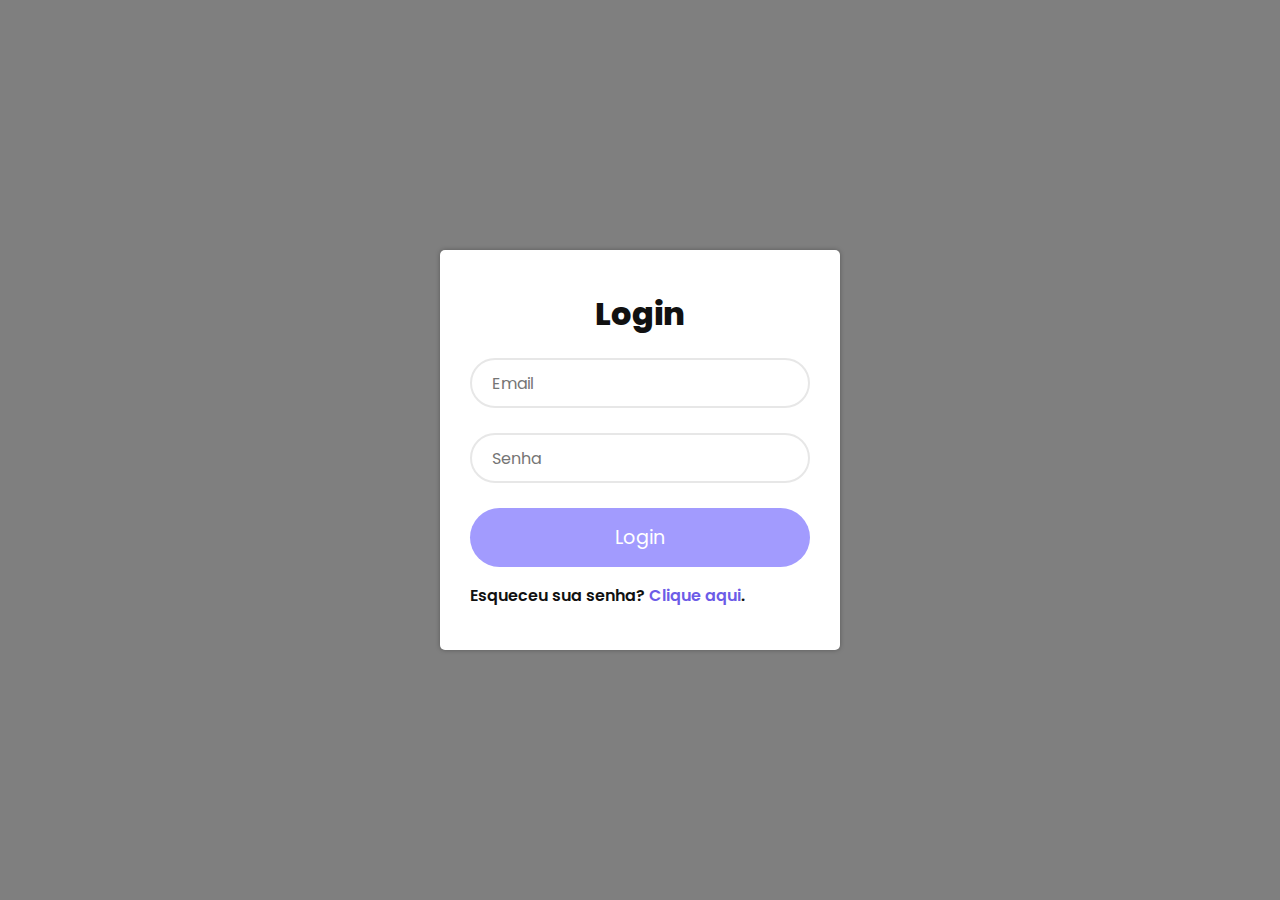
==== login.html @ 3d98bed6 "segundo commit" ====
<!DOCTYPE html>
<html>
<head>
	<meta charset="utf-8">
	<meta name="viewport" content="width=device-width, initial-scale=1.0">

	<link rel="stylesheet" href="https://stackpath.bootstrapcdn.com/font-awesome/4.7.0/css/font-awesome.min.css">

	<link rel="stylesheet" type="text/css" href="login.css">

	<title>Login Form - Pure Coding</title>
</head>
<body>
	<div class="container">
		<form action="" method="POST" class="login-email">
			<p class="login-text" style="font-size: 2rem; font-weight: 800;">Login</p>
			<div class="input-group">
				<input type="email" placeholder="Email" name="email" value="" required>
			</div>
			<div class="input-group">
				<input type="Senha" placeholder="Senha" name="Senha" value="" required>
			</div>
			<div class="input-group">
				<button name="submit" class="btn">Login</button>
			</div>
			<p class="login-register-text">Esqueceu sua senha? <a href="register.html">Clique aqui</a>.</p>
		</form>
	</div>
</body>
</html>
---- login.css ----
@import url('https://fonts.googleapis.com/css2?family=Poppins:ital,wght@0,100;0,200;0,300;0,400;0,500;0,600;0,700;0,800;0,900;1,100;1,200;1,300;1,400;1,500;1,600;1,700;1,800;1,900&display=swap');

* {
    margin: 0;
    padding: 0;
    box-sizing: border-box;
    font-family: 'Poppins', sans-serif;
}

body {
    width: 100%;
    min-height: 100vh;
    background-image: linear-gradient(rgba(0,0,0,.5), rgba(0,0,0,.5)), url(bg.jpg);
    background-position: center;
    background-size: cover;
    display: flex;
    justify-content: center;
    align-items: center;
}

.container {
    width: 400px;
    min-height: 400px;
    background: #FFF;
    border-radius: 5px;
    box-shadow: 0 0 5px rgba(0,0,0,.3);
    padding: 40px 30px;
}

.container .login-text {
    color: #111;
    font-weight: 500;
    font-size: 1.1rem;
    text-align: center;
    margin-bottom: 20px;
    display: block;
    text-transform: capitalize;
}

.container .login-social {
    display: grid;
    grid-template-columns: repeat(auto-fit, minmax(50%, 1fr));
    margin-bottom: 25px;
}

.container .login-social a {
    padding: 12px;
    margin: 10px;
    border-radius: 3px;
    box-shadow: 0 0 5px rgba(0,0,0,.3);
    text-decoration: none;
    font-size: 1rem;
    text-align: center;
    color: #FFF;
    transition: .3s;
}

.container .login-social a i {
    margin-right: 5px;
}

.container .login-social a.facebook {
    background: #4267B2;
}

.container .login-social a.twitter {
    background: #1DA1F2;
}

.container .login-social a.google-plus {
    background: #db4a39;
}

.container .login-social a.linkedin {
    background: #0e76a8;
}

.container .login-social a.facebook:hover {
    background: #3d5fa3;
}

.container .login-social a.twitter:hover {
    background: #1991db;
}

.container .login-social a.google-plus:hover {
    background: #ca4334;
}

.container .login-social a.linkedin:hover {
    background: #0b5c81;
}

.container .login-email .input-group {
    width: 100%;
    height: 50px;
    margin-bottom: 25px;
}

.container .login-email .input-group input {
    width: 100%;
    height: 100%;
    border: 2px solid #e7e7e7;
    padding: 15px 20px;
    font-size: 1rem;
    border-radius: 30px;
    background: transparent;
    outline: none;
    transition: .3s;
}

.container .login-email .input-group input:focus, .container .login-email .input-group input:valid {
    border-color: #a29bfe;
}

.container .login-email .input-group .btn {
    display: block;
    width: 100%;
    padding: 15px 20px;
    text-align: center;
    border: none;
    background: #a29bfe;
    outline: none;
    border-radius: 30px;
    font-size: 1.2rem;
    color: #FFF;
    cursor: pointer;
    transition: .3s;
}

.container .login-email .input-group .btn:hover {
    transform: translateY(-5px);
    background: #6c5ce7;
}

.login-register-text {
    color: #111;
    font-weight: 600;
}

.login-register-text a {
    text-decoration: none;
    color: #6c5ce7;
}

@media (max-width: 430px) {
    .container {
        width: 300px;
    }
    .container .login-social {
        display: block;
    }
    .container .login-social a {
        display: block;
    }
}
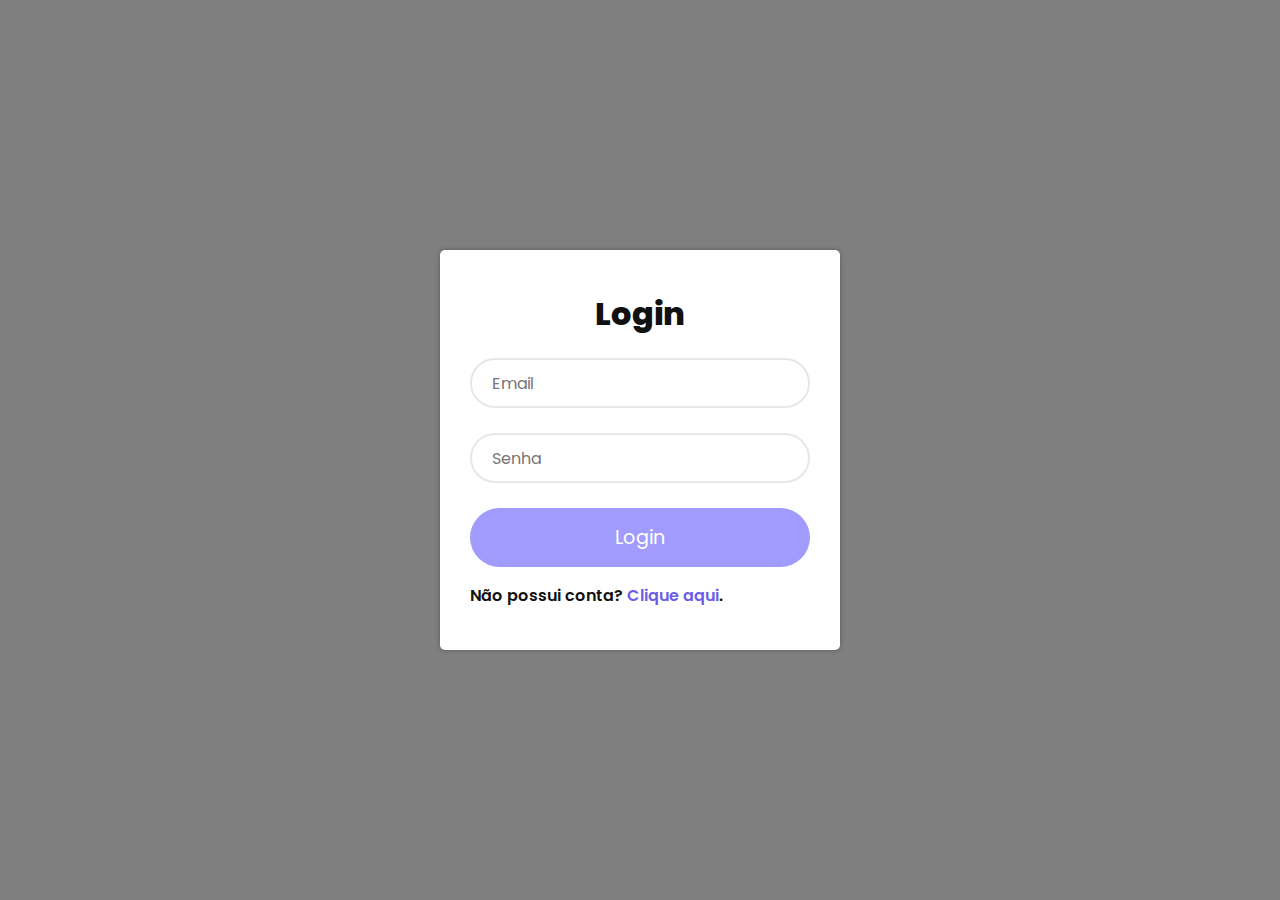
==== commit b2afa62b: "Update login.html" ====
--- a/login.html
+++ b/login.html
@@ -25,8 +25,8 @@
 			<div class="input-group">
 				<button name="submit" class="btn">Login</button>
 			</div>
-			<p class="login-register-text">Esqueceu sua senha? <a href="register.html">Clique aqui</a>.</p>
+			<p class="login-register-text">Não possui conta? <a href="register.html">Clique aqui</a>.</p>
 		</form>
 	</div>
 </body>
-</html>+</html>
